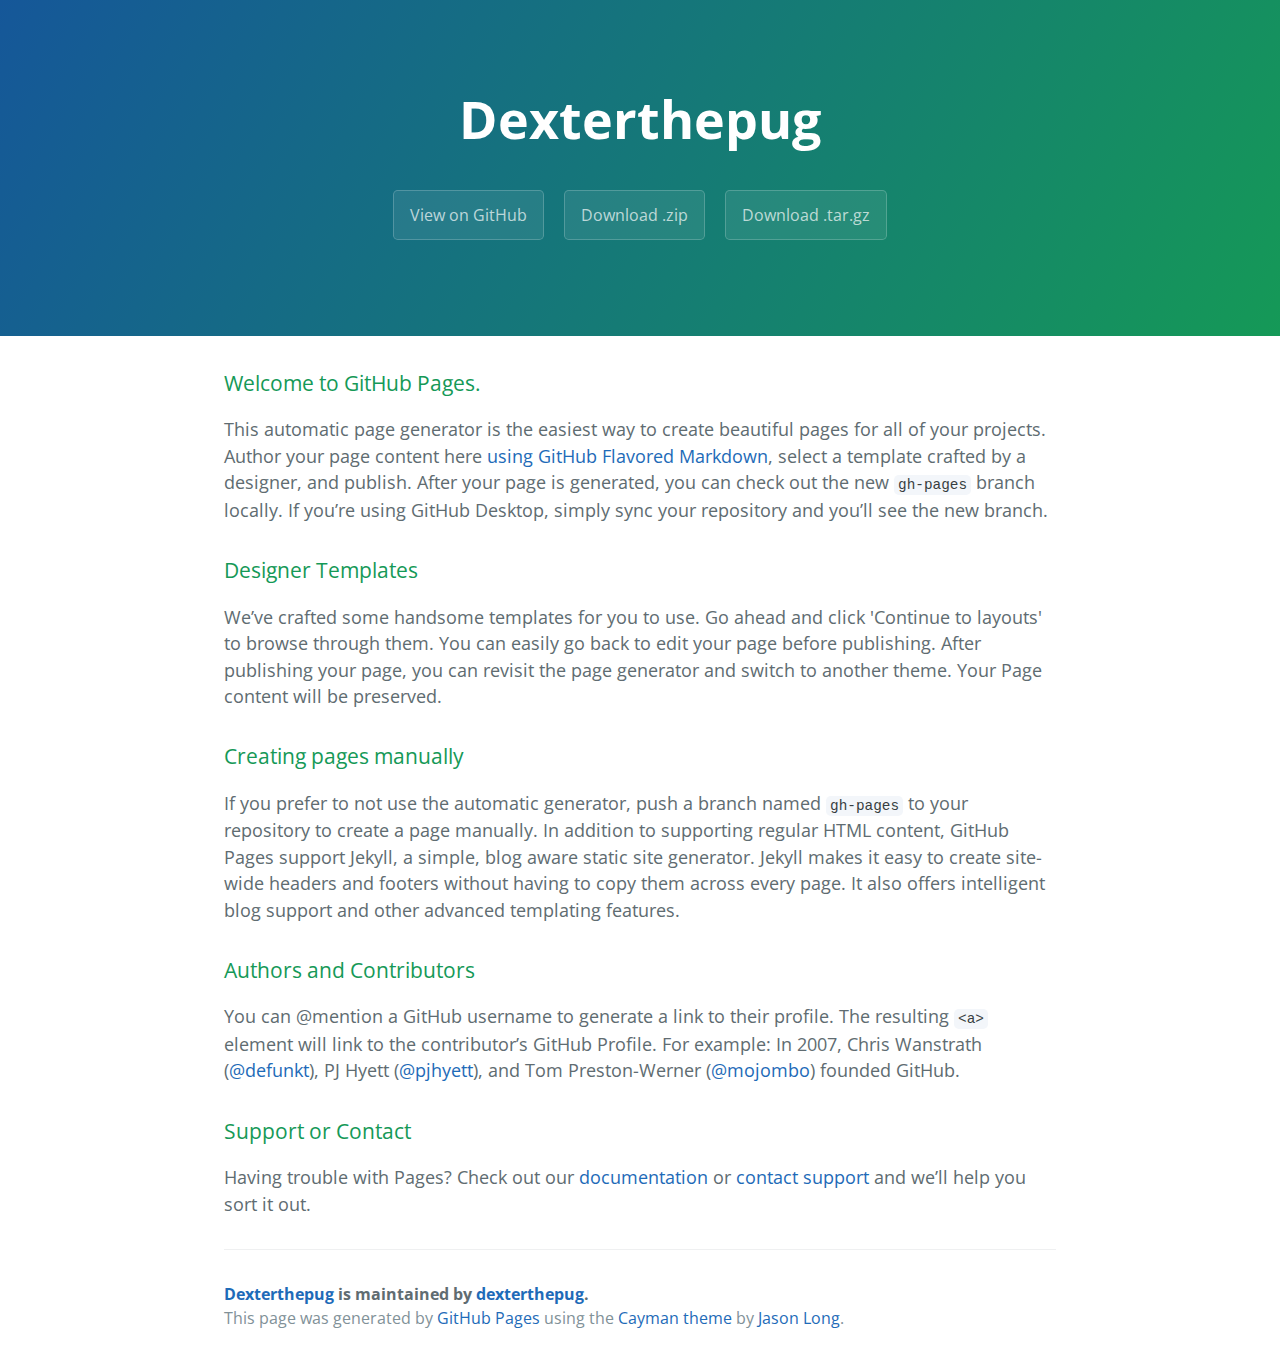
==== index.html @ a64cec37 "Create gh-pages branch via GitHub" ====
<!DOCTYPE html>
<html lang="en-us">
  <head>
    <meta charset="UTF-8">
    <title>Dexterthepug by dexterthepug</title>
    <meta name="viewport" content="width=device-width, initial-scale=1">
    <link rel="stylesheet" type="text/css" href="stylesheets/normalize.css" media="screen">
    <link href='https://fonts.googleapis.com/css?family=Open+Sans:400,700' rel='stylesheet' type='text/css'>
    <link rel="stylesheet" type="text/css" href="stylesheets/stylesheet.css" media="screen">
    <link rel="stylesheet" type="text/css" href="stylesheets/github-light.css" media="screen">
  </head>
  <body>
    <section class="page-header">
      <h1 class="project-name">Dexterthepug</h1>
      <h2 class="project-tagline"></h2>
      <a href="https://github.com/dexterthepug/dexterthepug" class="btn">View on GitHub</a>
      <a href="https://github.com/dexterthepug/dexterthepug/zipball/master" class="btn">Download .zip</a>
      <a href="https://github.com/dexterthepug/dexterthepug/tarball/master" class="btn">Download .tar.gz</a>
    </section>

    <section class="main-content">
      <h3>
<a id="welcome-to-github-pages" class="anchor" href="#welcome-to-github-pages" aria-hidden="true"><span aria-hidden="true" class="octicon octicon-link"></span></a>Welcome to GitHub Pages.</h3>

<p>This automatic page generator is the easiest way to create beautiful pages for all of your projects. Author your page content here <a href="https://guides.github.com/features/mastering-markdown/">using GitHub Flavored Markdown</a>, select a template crafted by a designer, and publish. After your page is generated, you can check out the new <code>gh-pages</code> branch locally. If you’re using GitHub Desktop, simply sync your repository and you’ll see the new branch.</p>

<h3>
<a id="designer-templates" class="anchor" href="#designer-templates" aria-hidden="true"><span aria-hidden="true" class="octicon octicon-link"></span></a>Designer Templates</h3>

<p>We’ve crafted some handsome templates for you to use. Go ahead and click 'Continue to layouts' to browse through them. You can easily go back to edit your page before publishing. After publishing your page, you can revisit the page generator and switch to another theme. Your Page content will be preserved.</p>

<h3>
<a id="creating-pages-manually" class="anchor" href="#creating-pages-manually" aria-hidden="true"><span aria-hidden="true" class="octicon octicon-link"></span></a>Creating pages manually</h3>

<p>If you prefer to not use the automatic generator, push a branch named <code>gh-pages</code> to your repository to create a page manually. In addition to supporting regular HTML content, GitHub Pages support Jekyll, a simple, blog aware static site generator. Jekyll makes it easy to create site-wide headers and footers without having to copy them across every page. It also offers intelligent blog support and other advanced templating features.</p>

<h3>
<a id="authors-and-contributors" class="anchor" href="#authors-and-contributors" aria-hidden="true"><span aria-hidden="true" class="octicon octicon-link"></span></a>Authors and Contributors</h3>

<p>You can @mention a GitHub username to generate a link to their profile. The resulting <code>&lt;a&gt;</code> element will link to the contributor’s GitHub Profile. For example: In 2007, Chris Wanstrath (<a href="https://github.com/defunkt" class="user-mention">@defunkt</a>), PJ Hyett (<a href="https://github.com/pjhyett" class="user-mention">@pjhyett</a>), and Tom Preston-Werner (<a href="https://github.com/mojombo" class="user-mention">@mojombo</a>) founded GitHub.</p>

<h3>
<a id="support-or-contact" class="anchor" href="#support-or-contact" aria-hidden="true"><span aria-hidden="true" class="octicon octicon-link"></span></a>Support or Contact</h3>

<p>Having trouble with Pages? Check out our <a href="https://help.github.com/pages">documentation</a> or <a href="https://github.com/contact">contact support</a> and we’ll help you sort it out.</p>

      <footer class="site-footer">
        <span class="site-footer-owner"><a href="https://github.com/dexterthepug/dexterthepug">Dexterthepug</a> is maintained by <a href="https://github.com/dexterthepug">dexterthepug</a>.</span>

        <span class="site-footer-credits">This page was generated by <a href="https://pages.github.com">GitHub Pages</a> using the <a href="https://github.com/jasonlong/cayman-theme">Cayman theme</a> by <a href="https://twitter.com/jasonlong">Jason Long</a>.</span>
      </footer>

    </section>

  
  </body>
</html>
---- stylesheets/stylesheet.css ----
* {
  box-sizing: border-box; }

body {
  padding: 0;
  margin: 0;
  font-family: "Open Sans", "Helvetica Neue", Helvetica, Arial, sans-serif;
  font-size: 16px;
  line-height: 1.5;
  color: #606c71; }

a {
  color: #1e6bb8;
  text-decoration: none; }
  a:hover {
    text-decoration: underline; }

.btn {
  display: inline-block;
  margin-bottom: 1rem;
  color: rgba(255, 255, 255, 0.7);
  background-color: rgba(255, 255, 255, 0.08);
  border-color: rgba(255, 255, 255, 0.2);
  border-style: solid;
  border-width: 1px;
  border-radius: 0.3rem;
  transition: color 0.2s, background-color 0.2s, border-color 0.2s; }
  .btn + .btn {
    margin-left: 1rem; }

.btn:hover {
  color: rgba(255, 255, 255, 0.8);
  text-decoration: none;
  background-color: rgba(255, 255, 255, 0.2);
  border-color: rgba(255, 255, 255, 0.3); }

@media screen and (min-width: 64em) {
  .btn {
    padding: 0.75rem 1rem; } }

@media screen and (min-width: 42em) and (max-width: 64em) {
  .btn {
    padding: 0.6rem 0.9rem;
    font-size: 0.9rem; } }

@media screen and (max-width: 42em) {
  .btn {
    display: block;
    width: 100%;
    padding: 0.75rem;
    font-size: 0.9rem; }
    .btn + .btn {
      margin-top: 1rem;
      margin-left: 0; } }

.page-header {
  color: #fff;
  text-align: center;
  background-color: #159957;
  background-image: linear-gradient(120deg, #155799, #159957); }

@media screen and (min-width: 64em) {
  .page-header {
    padding: 5rem 6rem; } }

@media screen and (min-width: 42em) and (max-width: 64em) {
  .page-header {
    padding: 3rem 4rem; } }

@media screen and (max-width: 42em) {
  .page-header {
    padding: 2rem 1rem; } }

.project-name {
  margin-top: 0;
  margin-bottom: 0.1rem; }

@media screen and (min-width: 64em) {
  .project-name {
    font-size: 3.25rem; } }

@media screen and (min-width: 42em) and (max-width: 64em) {
  .project-name {
    font-size: 2.25rem; } }

@media screen and (max-width: 42em) {
  .project-name {
    font-size: 1.75rem; } }

.project-tagline {
  margin-bottom: 2rem;
  font-weight: normal;
  opacity: 0.7; }

@media screen and (min-width: 64em) {
  .project-tagline {
    font-size: 1.25rem; } }

@media screen and (min-width: 42em) and (max-width: 64em) {
  .project-tagline {
    font-size: 1.15rem; } }

@media screen and (max-width: 42em) {
  .project-tagline {
    font-size: 1rem; } }

.main-content :first-child {
  margin-top: 0; }
.main-content img {
  max-width: 100%; }
.main-content h1, .main-content h2, .main-content h3, .main-content h4, .main-content h5, .main-content h6 {
  margin-top: 2rem;
  margin-bottom: 1rem;
  font-weight: normal;
  color: #159957; }
.main-content p {
  margin-bottom: 1em; }
.main-content code {
  padding: 2px 4px;
  font-family: Consolas, "Liberation Mono", Menlo, Courier, monospace;
  font-size: 0.9rem;
  color: #383e41;
  background-color: #f3f6fa;
  border-radius: 0.3rem; }
.main-content pre {
  padding: 0.8rem;
  margin-top: 0;
  margin-bottom: 1rem;
  font: 1rem Consolas, "Liberation Mono", Menlo, Courier, monospace;
  color: #567482;
  word-wrap: normal;
  background-color: #f3f6fa;
  border: solid 1px #dce6f0;
  border-radius: 0.3rem; }
  .main-content pre > code {
    padding: 0;
    margin: 0;
    font-size: 0.9rem;
    color: #567482;
    word-break: normal;
    white-space: pre;
    background: transparent;
    border: 0; }
.main-content .highlight {
  margin-bottom: 1rem; }
  .main-content .highlight pre {
    margin-bottom: 0;
    word-break: normal; }
.main-content .highlight pre, .main-content pre {
  padding: 0.8rem;
  overflow: auto;
  font-size: 0.9rem;
  line-height: 1.45;
  border-radius: 0.3rem; }
.main-content pre code, .main-content pre tt {
  display: inline;
  max-width: initial;
  padding: 0;
  margin: 0;
  overflow: initial;
  line-height: inherit;
  word-wrap: normal;
  background-color: transparent;
  border: 0; }
  .main-content pre code:before, .main-content pre code:after, .main-content pre tt:before, .main-content pre tt:after {
    content: normal; }
.main-content ul, .main-content ol {
  margin-top: 0; }
.main-content blockquote {
  padding: 0 1rem;
  margin-left: 0;
  color: #819198;
  border-left: 0.3rem solid #dce6f0; }
  .main-content blockquote > :first-child {
    margin-top: 0; }
  .main-content blockquote > :last-child {
    margin-bottom: 0; }
.main-content table {
  display: block;
  width: 100%;
  overflow: auto;
  word-break: normal;
  word-break: keep-all; }
  .main-content table th {
    font-weight: bold; }
  .main-content table th, .main-content table td {
    padding: 0.5rem 1rem;
    border: 1px solid #e9ebec; }
.main-content dl {
  padding: 0; }
  .main-content dl dt {
    padding: 0;
    margin-top: 1rem;
    font-size: 1rem;
    font-weight: bold; }
  .main-content dl dd {
    padding: 0;
    margin-bottom: 1rem; }
.main-content hr {
  height: 2px;
  padding: 0;
  margin: 1rem 0;
  background-color: #eff0f1;
  border: 0; }

@media screen and (min-width: 64em) {
  .main-content {
    max-width: 64rem;
    padding: 2rem 6rem;
    margin: 0 auto;
    font-size: 1.1rem; } }

@media screen and (min-width: 42em) and (max-width: 64em) {
  .main-content {
    padding: 2rem 4rem;
    font-size: 1.1rem; } }

@media screen and (max-width: 42em) {
  .main-content {
    padding: 2rem 1rem;
    font-size: 1rem; } }

.site-footer {
  padding-top: 2rem;
  margin-top: 2rem;
  border-top: solid 1px #eff0f1; }

.site-footer-owner {
  display: block;
  font-weight: bold; }

.site-footer-credits {
  color: #819198; }

@media screen and (min-width: 64em) {
  .site-footer {
    font-size: 1rem; } }

@media screen and (min-width: 42em) and (max-width: 64em) {
  .site-footer {
    font-size: 1rem; } }

@media screen and (max-width: 42em) {
  .site-footer {
    font-size: 0.9rem; } }
---- stylesheets/github-light.css ----
/*
The MIT License (MIT)

Copyright (c) 2016 GitHub, Inc.

Permission is hereby granted, free of charge, to any person obtaining a copy
of this software and associated documentation files (the "Software"), to deal
in the Software without restriction, including without limitation the rights
to use, copy, modify, merge, publish, distribute, sublicense, and/or sell
copies of the Software, and to permit persons to whom the Software is
furnished to do so, subject to the following conditions:

The above copyright notice and this permission notice shall be included in all
copies or substantial portions of the Software.

THE SOFTWARE IS PROVIDED "AS IS", WITHOUT WARRANTY OF ANY KIND, EXPRESS OR
IMPLIED, INCLUDING BUT NOT LIMITED TO THE WARRANTIES OF MERCHANTABILITY,
FITNESS FOR A PARTICULAR PURPOSE AND NONINFRINGEMENT. IN NO EVENT SHALL THE
AUTHORS OR COPYRIGHT HOLDERS BE LIABLE FOR ANY CLAIM, DAMAGES OR OTHER
LIABILITY, WHETHER IN AN ACTION OF CONTRACT, TORT OR OTHERWISE, ARISING FROM,
OUT OF OR IN CONNECTION WITH THE SOFTWARE OR THE USE OR OTHER DEALINGS IN THE
SOFTWARE.

*/

.pl-c /* comment */ {
  color: #969896;
}

.pl-c1 /* constant, variable.other.constant, support, meta.property-name, support.constant, support.variable, meta.module-reference, markup.raw, meta.diff.header */,
.pl-s .pl-v /* string variable */ {
  color: #0086b3;
}

.pl-e /* entity */,
.pl-en /* entity.name */ {
  color: #795da3;
}

.pl-smi /* variable.parameter.function, storage.modifier.package, storage.modifier.import, storage.type.java, variable.other */,
.pl-s .pl-s1 /* string source */ {
  color: #333;
}

.pl-ent /* entity.name.tag */ {
  color: #63a35c;
}

.pl-k /* keyword, storage, storage.type */ {
  color: #a71d5d;
}

.pl-s /* string */,
.pl-pds /* punctuation.definition.string, string.regexp.character-class */,
.pl-s .pl-pse .pl-s1 /* string punctuation.section.embedded source */,
.pl-sr /* string.regexp */,
.pl-sr .pl-cce /* string.regexp constant.character.escape */,
.pl-sr .pl-sre /* string.regexp source.ruby.embedded */,
.pl-sr .pl-sra /* string.regexp string.regexp.arbitrary-repitition */ {
  color: #183691;
}

.pl-v /* variable */ {
  color: #ed6a43;
}

.pl-id /* invalid.deprecated */ {
  color: #b52a1d;
}

.pl-ii /* invalid.illegal */ {
  color: #f8f8f8;
  background-color: #b52a1d;
}

.pl-sr .pl-cce /* string.regexp constant.character.escape */ {
  font-weight: bold;
  color: #63a35c;
}

.pl-ml /* markup.list */ {
  color: #693a17;
}

.pl-mh /* markup.heading */,
.pl-mh .pl-en /* markup.heading entity.name */,
.pl-ms /* meta.separator */ {
  font-weight: bold;
  color: #1d3e81;
}

.pl-mq /* markup.quote */ {
  color: #008080;
}

.pl-mi /* markup.italic */ {
  font-style: italic;
  color: #333;
}

.pl-mb /* markup.bold */ {
  font-weight: bold;
  color: #333;
}

.pl-md /* markup.deleted, meta.diff.header.from-file */ {
  color: #bd2c00;
  background-color: #ffecec;
}

.pl-mi1 /* markup.inserted, meta.diff.header.to-file */ {
  color: #55a532;
  background-color: #eaffea;
}

.pl-mdr /* meta.diff.range */ {
  font-weight: bold;
  color: #795da3;
}

.pl-mo /* meta.output */ {
  color: #1d3e81;
}
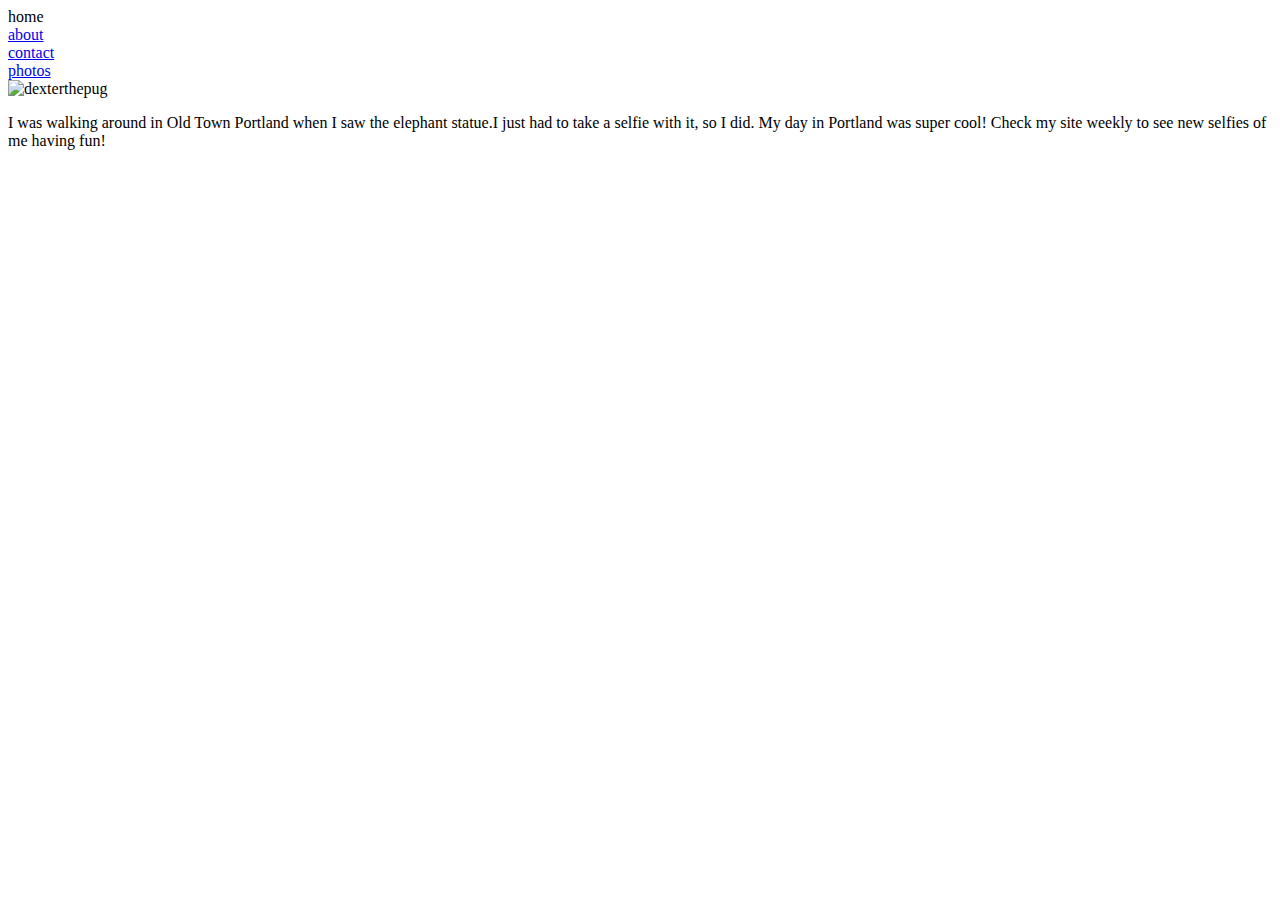
==== commit 7c67a54d: "Update index.html" ====
--- a/index.html
+++ b/index.html
@@ -2,56 +2,32 @@
 <html lang="en-us">
   <head>
     <meta charset="UTF-8">
-    <title>Dexterthepug by dexterthepug</title>
+    <link rel="stylesheet" href="dexterstyles.css"/>
+    <title>dexter the pug</title>
     <meta name="viewport" content="width=device-width, initial-scale=1">
-    <link rel="stylesheet" type="text/css" href="stylesheets/normalize.css" media="screen">
-    <link href='https://fonts.googleapis.com/css?family=Open+Sans:400,700' rel='stylesheet' type='text/css'>
-    <link rel="stylesheet" type="text/css" href="stylesheets/stylesheet.css" media="screen">
-    <link rel="stylesheet" type="text/css" href="stylesheets/github-light.css" media="screen">
   </head>
   <body>
-    <section class="page-header">
-      <h1 class="project-name">Dexterthepug</h1>
-      <h2 class="project-tagline"></h2>
-      <a href="https://github.com/dexterthepug/dexterthepug" class="btn">View on GitHub</a>
-      <a href="https://github.com/dexterthepug/dexterthepug/zipball/master" class="btn">Download .zip</a>
-      <a href="https://github.com/dexterthepug/dexterthepug/tarball/master" class="btn">Download .tar.gz</a>
-    </section>
+    <header>
+      <div class="flexOuterCenter">
+        <div class="dexterFace">
+          <div class="flexFace">
+            <div class="buttonDead">home</div>
+            <div class="button"><a href="about.html">about</a></div>
+            <div class="button"><a href="contact.html">contact</a></div>
+            <div class="button"><a href="photos.html">photos</a></div>
+          </div>
+        </div>
+      </div>
+      <div class="flexOuterCenter">
+        <img src="dexterwebsite2.jpg" alt="dexterthepug" width="407" height="394"/>
+        <div class="text">
+          <p>I was walking around in Old Town Portland when I saw the elephant
+           statue.I just had to take a selfie with it, so I did. My day in Portland was super cool!
 
-    <section class="main-content">
-      <h3>
-<a id="welcome-to-github-pages" class="anchor" href="#welcome-to-github-pages" aria-hidden="true"><span aria-hidden="true" class="octicon octicon-link"></span></a>Welcome to GitHub Pages.</h3>
-
-<p>This automatic page generator is the easiest way to create beautiful pages for all of your projects. Author your page content here <a href="https://guides.github.com/features/mastering-markdown/">using GitHub Flavored Markdown</a>, select a template crafted by a designer, and publish. After your page is generated, you can check out the new <code>gh-pages</code> branch locally. If you’re using GitHub Desktop, simply sync your repository and you’ll see the new branch.</p>
-
-<h3>
-<a id="designer-templates" class="anchor" href="#designer-templates" aria-hidden="true"><span aria-hidden="true" class="octicon octicon-link"></span></a>Designer Templates</h3>
-
-<p>We’ve crafted some handsome templates for you to use. Go ahead and click 'Continue to layouts' to browse through them. You can easily go back to edit your page before publishing. After publishing your page, you can revisit the page generator and switch to another theme. Your Page content will be preserved.</p>
-
-<h3>
-<a id="creating-pages-manually" class="anchor" href="#creating-pages-manually" aria-hidden="true"><span aria-hidden="true" class="octicon octicon-link"></span></a>Creating pages manually</h3>
-
-<p>If you prefer to not use the automatic generator, push a branch named <code>gh-pages</code> to your repository to create a page manually. In addition to supporting regular HTML content, GitHub Pages support Jekyll, a simple, blog aware static site generator. Jekyll makes it easy to create site-wide headers and footers without having to copy them across every page. It also offers intelligent blog support and other advanced templating features.</p>
-
-<h3>
-<a id="authors-and-contributors" class="anchor" href="#authors-and-contributors" aria-hidden="true"><span aria-hidden="true" class="octicon octicon-link"></span></a>Authors and Contributors</h3>
-
-<p>You can @mention a GitHub username to generate a link to their profile. The resulting <code>&lt;a&gt;</code> element will link to the contributor’s GitHub Profile. For example: In 2007, Chris Wanstrath (<a href="https://github.com/defunkt" class="user-mention">@defunkt</a>), PJ Hyett (<a href="https://github.com/pjhyett" class="user-mention">@pjhyett</a>), and Tom Preston-Werner (<a href="https://github.com/mojombo" class="user-mention">@mojombo</a>) founded GitHub.</p>
-
-<h3>
-<a id="support-or-contact" class="anchor" href="#support-or-contact" aria-hidden="true"><span aria-hidden="true" class="octicon octicon-link"></span></a>Support or Contact</h3>
-
-<p>Having trouble with Pages? Check out our <a href="https://help.github.com/pages">documentation</a> or <a href="https://github.com/contact">contact support</a> and we’ll help you sort it out.</p>
-
-      <footer class="site-footer">
-        <span class="site-footer-owner"><a href="https://github.com/dexterthepug/dexterthepug">Dexterthepug</a> is maintained by <a href="https://github.com/dexterthepug">dexterthepug</a>.</span>
-
-        <span class="site-footer-credits">This page was generated by <a href="https://pages.github.com">GitHub Pages</a> using the <a href="https://github.com/jasonlong/cayman-theme">Cayman theme</a> by <a href="https://twitter.com/jasonlong">Jason Long</a>.</span>
-      </footer>
-
-    </section>
-
-  
+                       Check my site weekly to see new selfies of me having fun!</p>
+        </div>
+      </div>
+    </header>
   </body>
+  <script src="dexterScript.js"></script>
 </html>
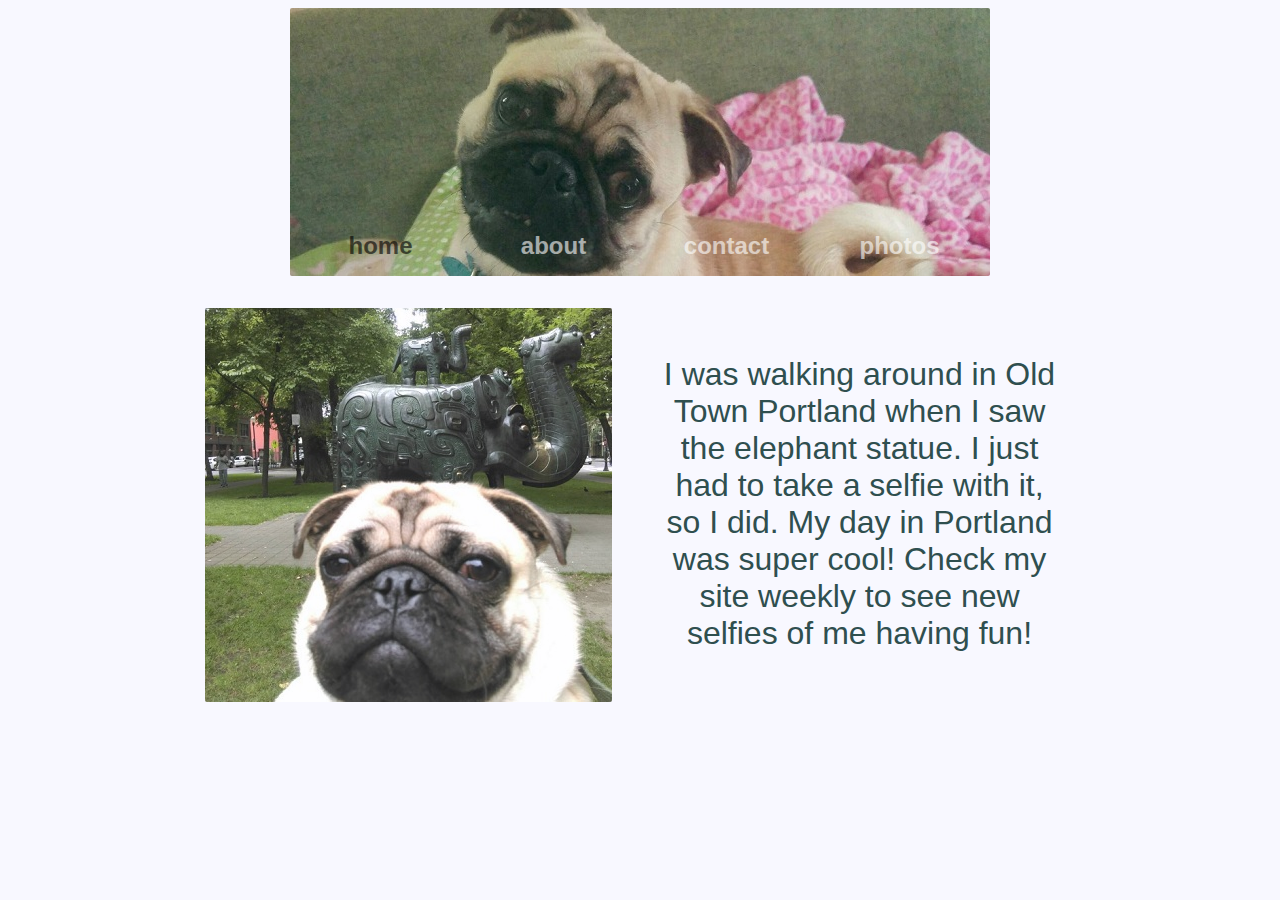
==== commit 6ec02f75: "Update index.html" ====
--- a/index.html
+++ b/index.html
@@ -22,7 +22,7 @@
         <img src="dexterwebsite2.jpg" alt="dexterthepug" width="407" height="394"/>
         <div class="text">
           <p>I was walking around in Old Town Portland when I saw the elephant
-           statue.I just had to take a selfie with it, so I did. My day in Portland was super cool!
+           statue. I just had to take a selfie with it, so I did. My day in Portland was super cool!
 
                        Check my site weekly to see new selfies of me having fun!</p>
         </div>
--- a/dexterstyles.css
+++ b/dexterstyles.css
@@ -0,0 +1,97 @@
+body {
+
+  background-color: ghostwhite;
+  color: darkslategrey;
+}
+
+a:link {
+  text-decoration: none;
+  color: white;
+}
+
+a:hover {
+  text-decoration: none;
+  color: white;
+}
+
+a:active {
+  text-decoration: none;
+  color: white;
+}
+
+a:visited {
+  text-decoration: none;
+  color: white;
+}
+
+div.flexOuterSpace {
+  display: flex;
+  flex-flow: row-wrap;
+  justify-content: space-around;
+}
+
+div.flexOuterCenter {
+  display: flex;
+  flex-flow: row-wrap;
+  justify-content: center;
+}
+
+div.dexterFace {
+  width: 700px;
+  height: 268px;
+  background-image: url(dexter_banner_crop.jpg);
+  border-radius: 2px;
+  margin: 0 0 1em 0;
+}
+
+div.flexFace {
+  display: flex;
+  flex-flow: row-wrap;
+  justify-content: space-around;
+  margin: 13.25em 0 0 0;
+  padding: 0 0.25em;
+}
+
+div.button {
+  flex: 1 1 20%;
+  color: white;
+  opacity: 0.6;
+  font-size: 24px;
+  font-weight: bold;
+  font-family: helvetica, sans-serif;
+  text-align: center;
+  padding: 0.5em 0;
+  border-radius:2px;
+  cursor: pointer;
+}
+
+div.buttonDead {
+  flex: 1 1 20%;
+  color: black;
+  opacity: 0.6;
+  font-size: 24px;
+  font-weight: bold;
+  font-family: helvetica, sans-serif;
+  text-align: center;
+  padding: 0.5em 0;
+  border-radius:2px;
+}
+
+div.button:hover {
+  background-color: dimgrey;
+}
+
+img {
+  border-radius: 2px;
+  margin: 1em;
+  opacity: 0.9;
+}
+
+div.text {
+  text-align: center;
+  font-family: tahoma, sans-serif;
+  font-size: 32px;
+  margin: 1em;
+/*  opacity: 0.8;*/
+  max-width: 400px;
+}
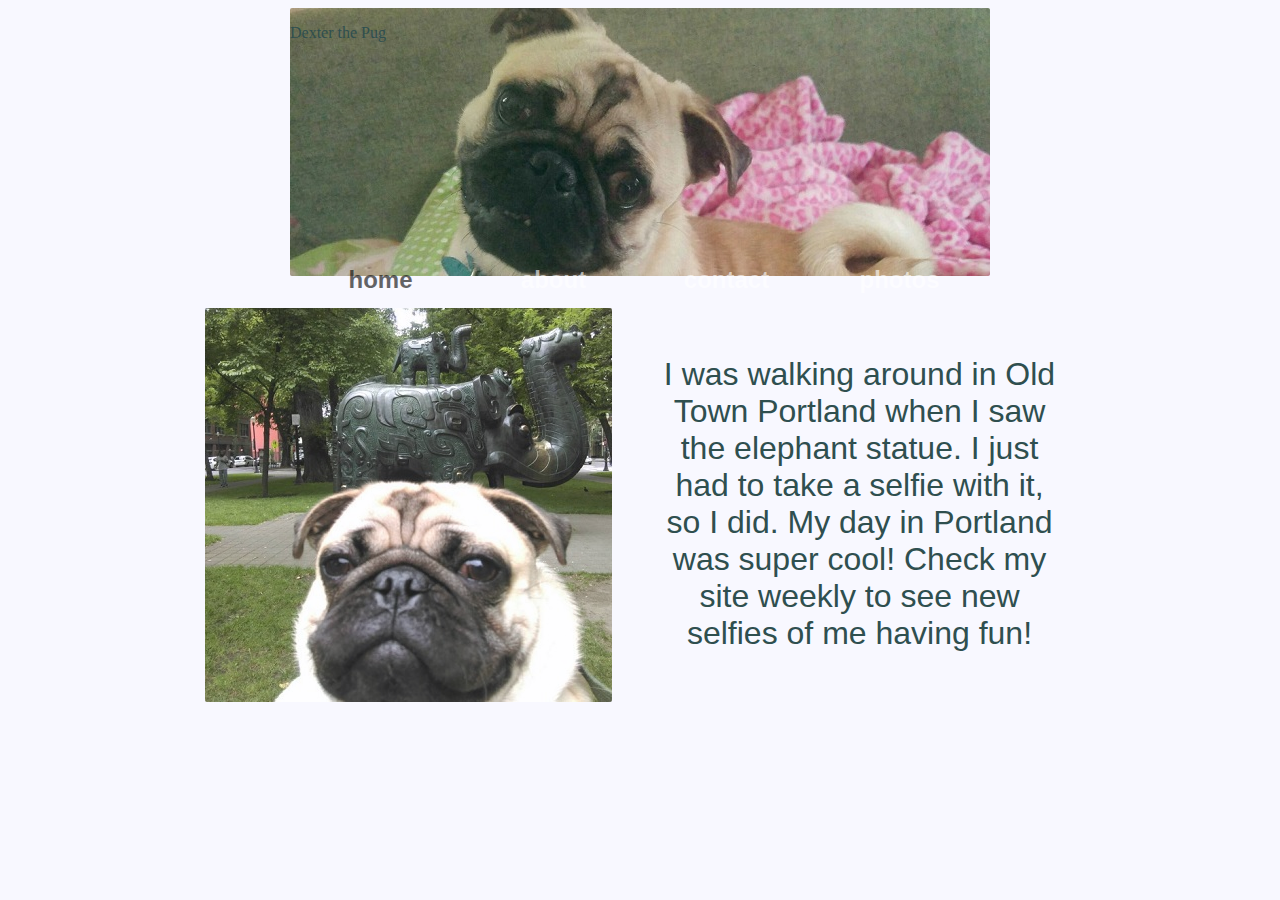
==== commit ee2b5dc7: "Update index.html" ====
--- a/index.html
+++ b/index.html
@@ -10,6 +10,9 @@
     <header>
       <div class="flexOuterCenter">
         <div class="dexterFace">
+          <div class="flexTitle">
+            <p class="title">Dexter the Pug</p>
+          </div>
           <div class="flexFace">
             <div class="buttonDead">home</div>
             <div class="button"><a href="about.html">about</a></div>
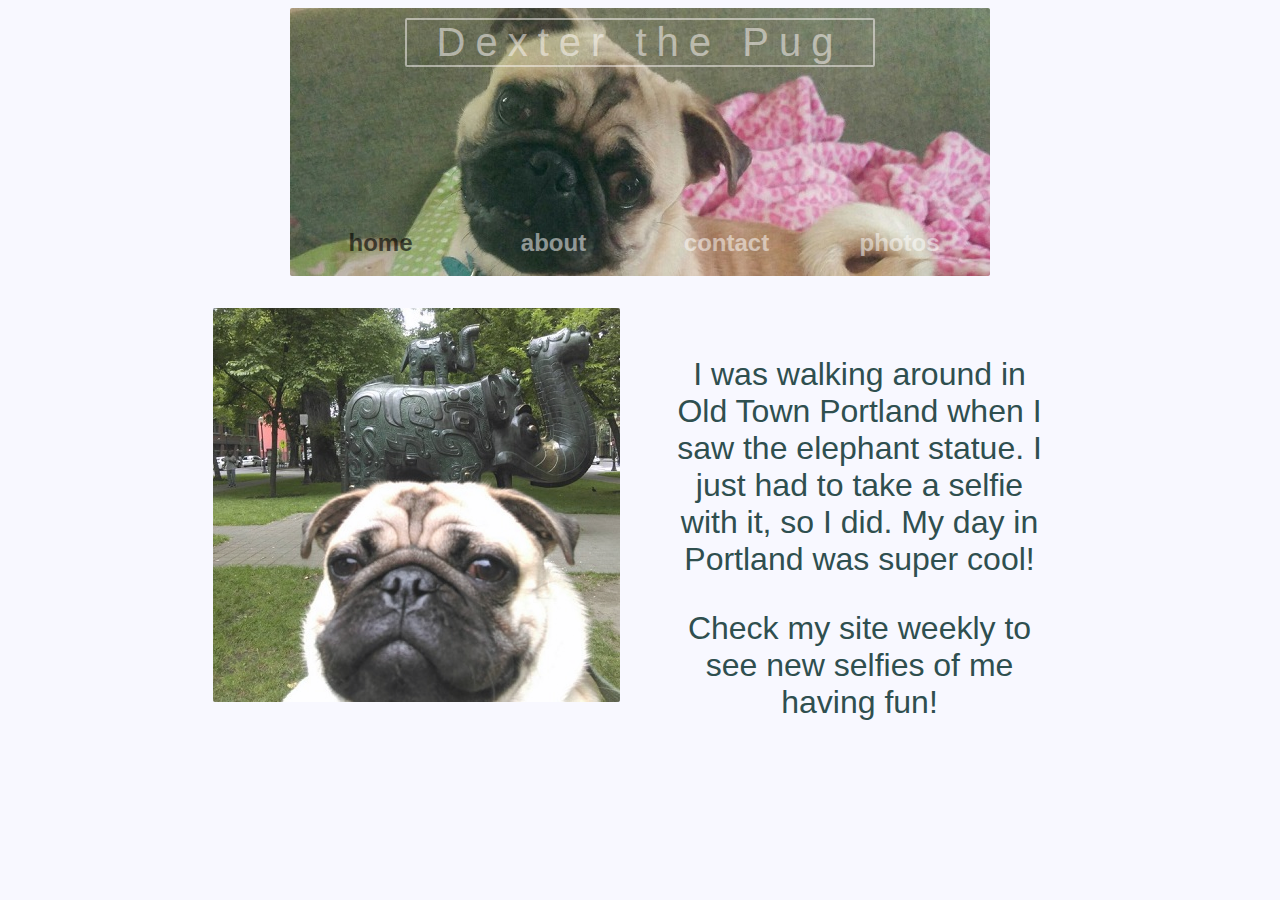
==== commit 9ba7c31a: "Update index.html" ====
--- a/index.html
+++ b/index.html
@@ -22,12 +22,13 @@
         </div>
       </div>
       <div class="flexOuterCenter">
-        <img src="dexterwebsite2.jpg" alt="dexterthepug" width="407" height="394"/>
+        <img id="newImg" src="dexterwebsite2.jpg" alt="dexter the pug" width="407" height="394"/>
         <div class="text">
           <p>I was walking around in Old Town Portland when I saw the elephant
-           statue. I just had to take a selfie with it, so I did. My day in Portland was super cool!
-
-                       Check my site weekly to see new selfies of me having fun!</p>
+             statue. I just had to take a selfie with it, so I did. My day in
+             Portland was super cool!</p>
+          <p>Check my site weekly to see new selfies
+             of me having fun!</p>
         </div>
       </div>
     </header>
--- a/dexterstyles.css
+++ b/dexterstyles.css
@@ -36,6 +36,12 @@
   justify-content: center;
 }
 
+div.flexOuterCenterCol {
+  display: flex;
+  flex-flow: column-wrap;
+  justify-content: center;
+}
+
 div.dexterFace {
   width: 700px;
   height: 268px;
@@ -44,18 +50,45 @@
   margin: 0 0 1em 0;
 }
 
+div.flexTitle {
+  display: flex;
+  flex-flow: row-wrap;
+  justify-content: center;
+  margin: 0 0 0 0;
+  padding: 0 0.25em;
+}
+
+p.title {
+  font-size: 40px;
+  color: white;
+  opacity: 0.5;
+  font-family: "Trebuchet MS", tahoma, sans-serif;
+  padding: 0 0.75em;
+  margin: 0.25em;
+  letter-spacing: 0.25em;
+  color: snow;
+  border: 2px solid snow;
+  border-radius: 2px;
+}
+
 div.flexFace {
   display: flex;
   flex-flow: row-wrap;
   justify-content: space-around;
-  margin: 13.25em 0 0 0;
+  margin: 8.75em 0 0 0;
   padding: 0 0.25em;
+}
+
+@media (max-width: 480px) {
+  div.flexFace {
+    margin: 6em 0 0 0;
+  }
 }
 
 div.button {
   flex: 1 1 20%;
   color: white;
-  opacity: 0.6;
+  opacity: 0.5;
   font-size: 24px;
   font-weight: bold;
   font-family: helvetica, sans-serif;
@@ -88,10 +121,29 @@
 }
 
 div.text {
+  flex: 1 1 50%;
   text-align: center;
   font-family: tahoma, sans-serif;
   font-size: 32px;
   margin: 1em;
-/*  opacity: 0.8;*/
-  max-width: 400px;
+/*opacity: 0.8;*/
+  max-width: 12em;
 }
+
+div.textWide {
+  text-align: center;
+  font-family: tahoma, sans-serif;
+  font-size: 32px;
+  margin: 1em;
+/*opacity: 0.8;*/
+  min-width: 10em;
+  max-width: 20em;
+}
+
+p#bigFont {
+  font-size: 50;
+}
+
+img#newImg {
+
+}
